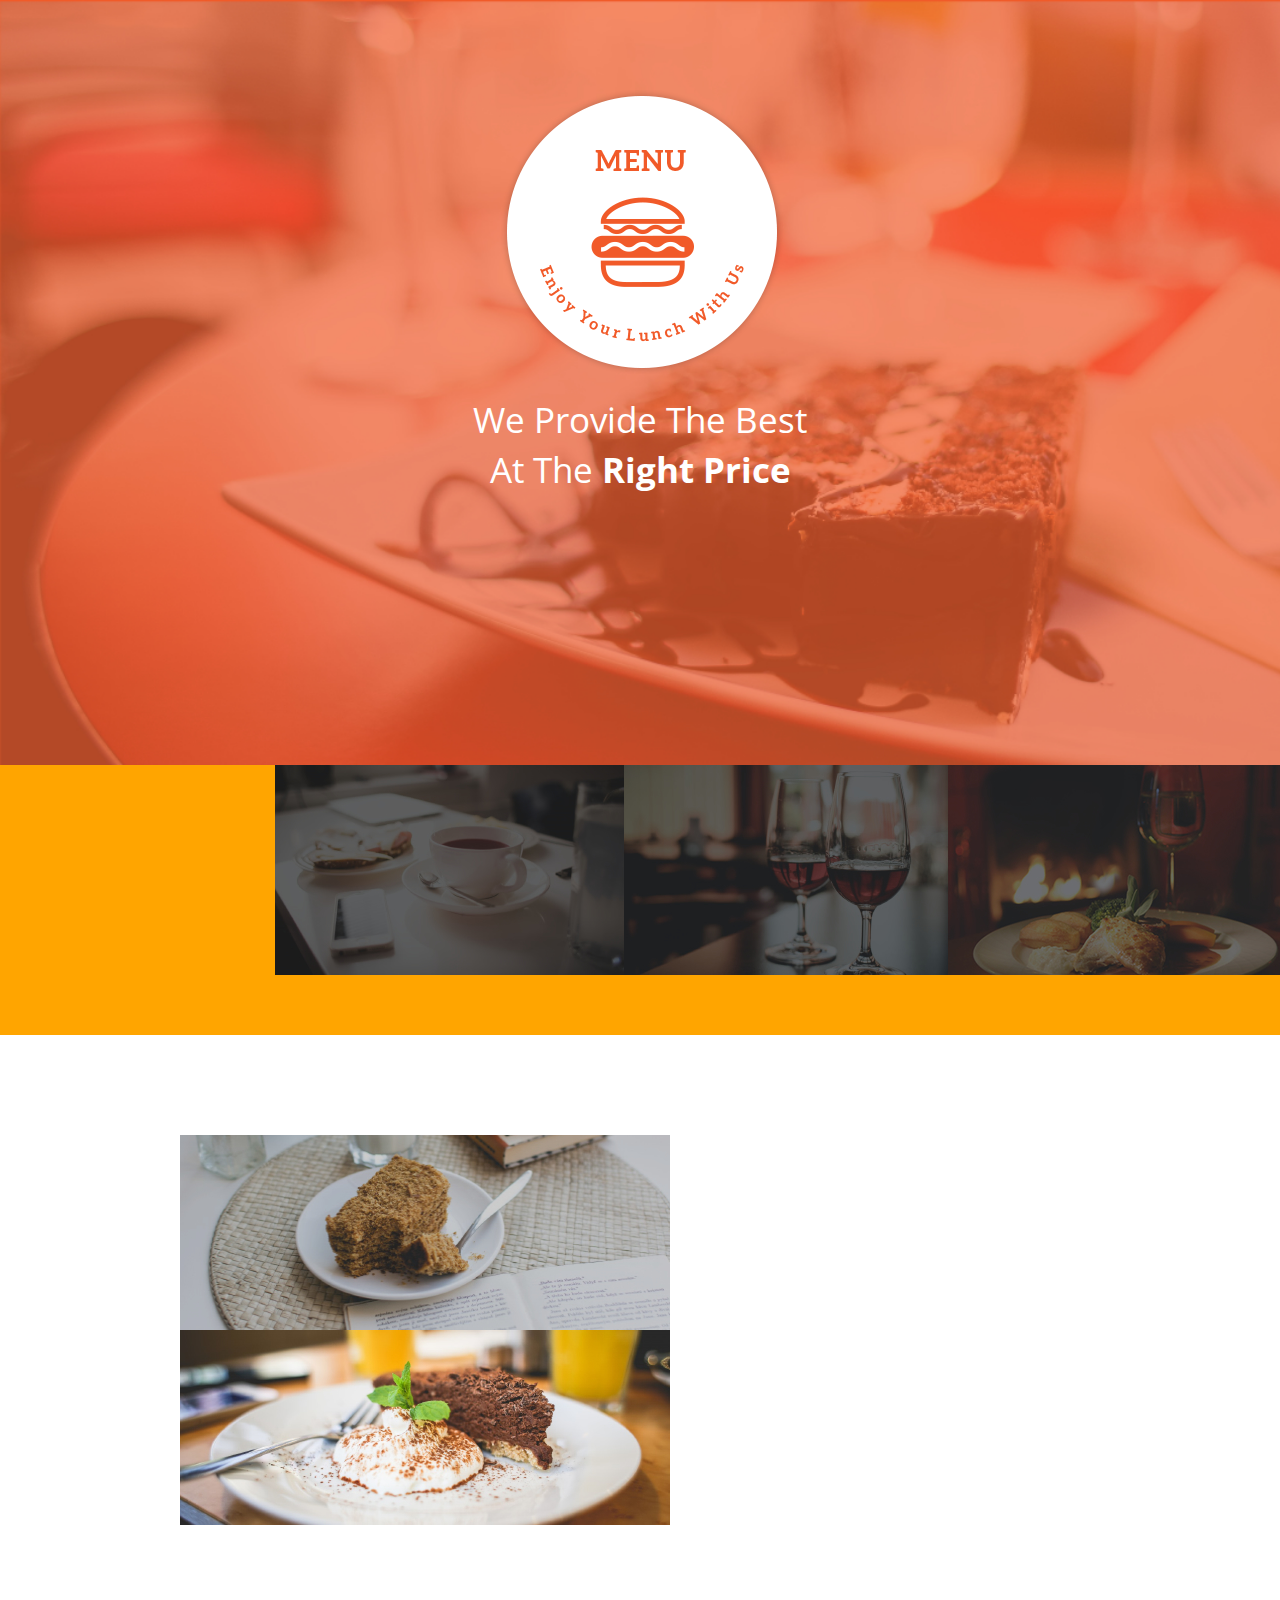
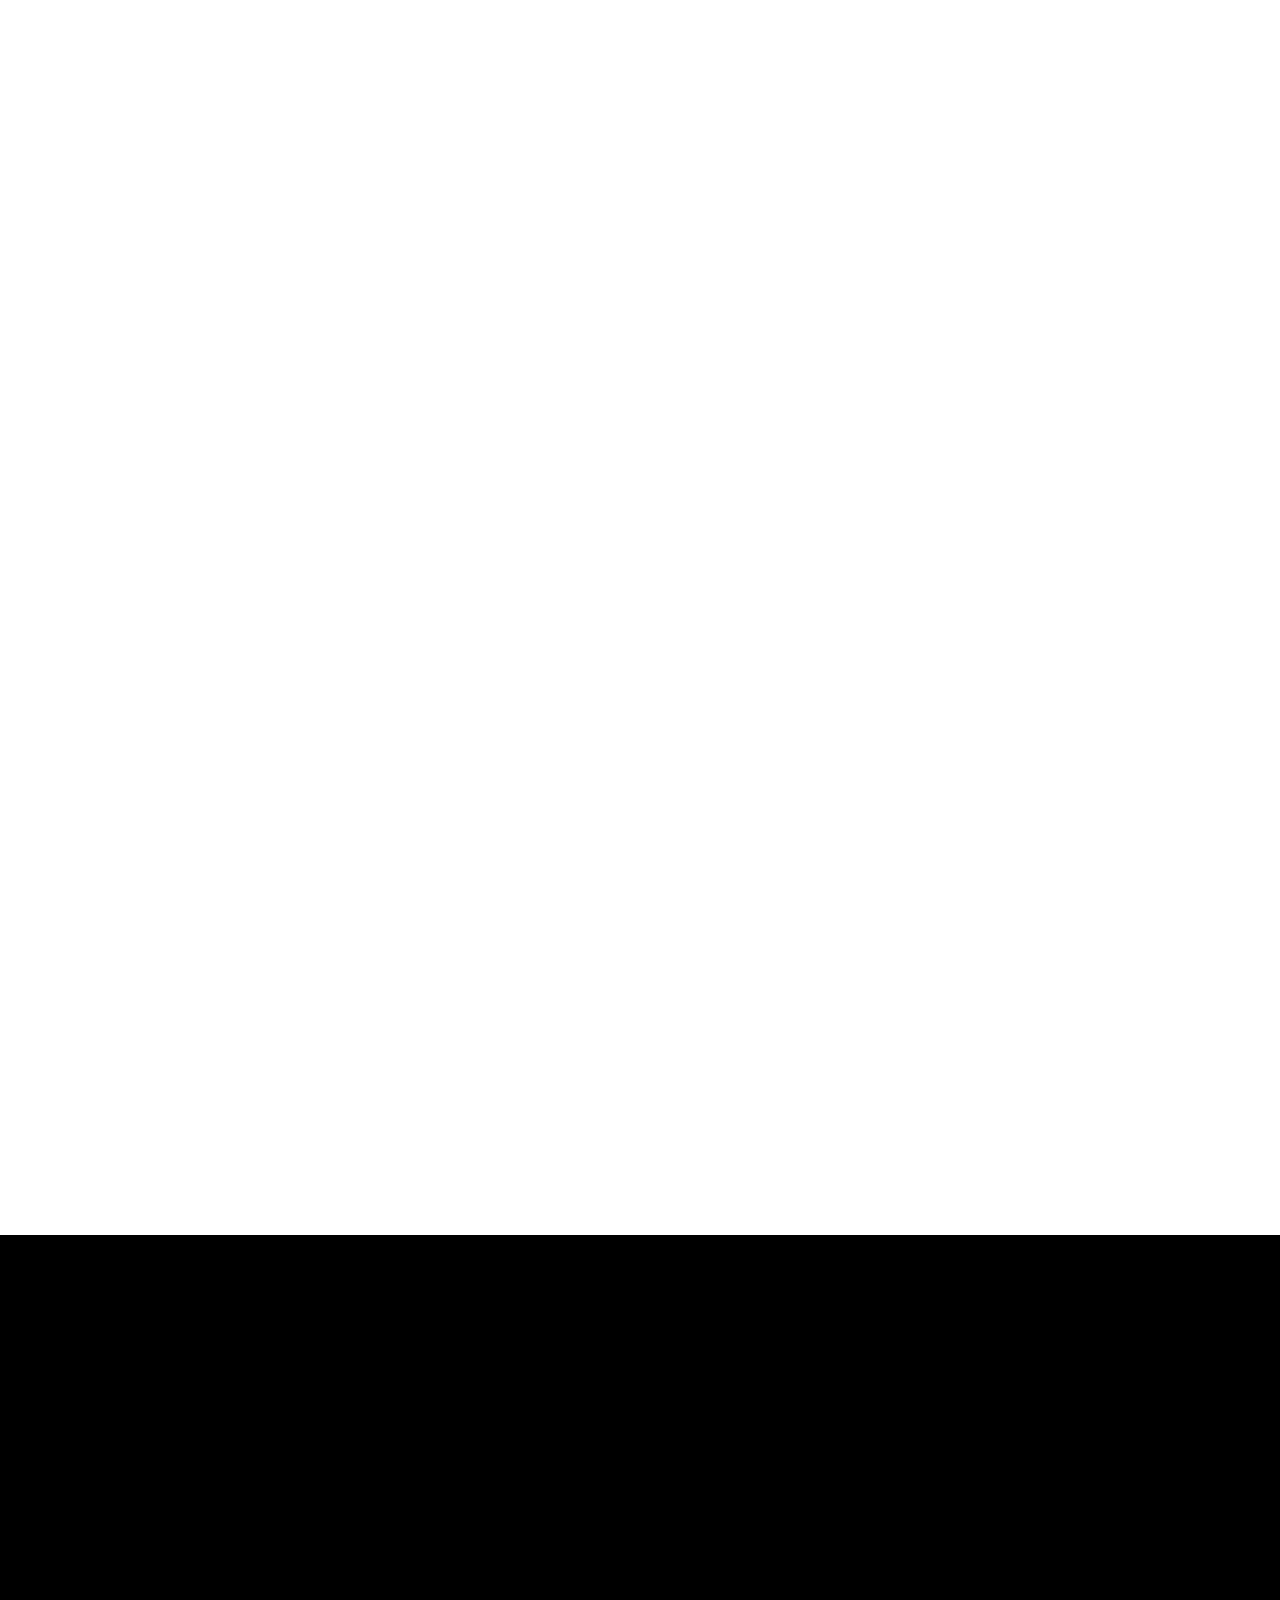
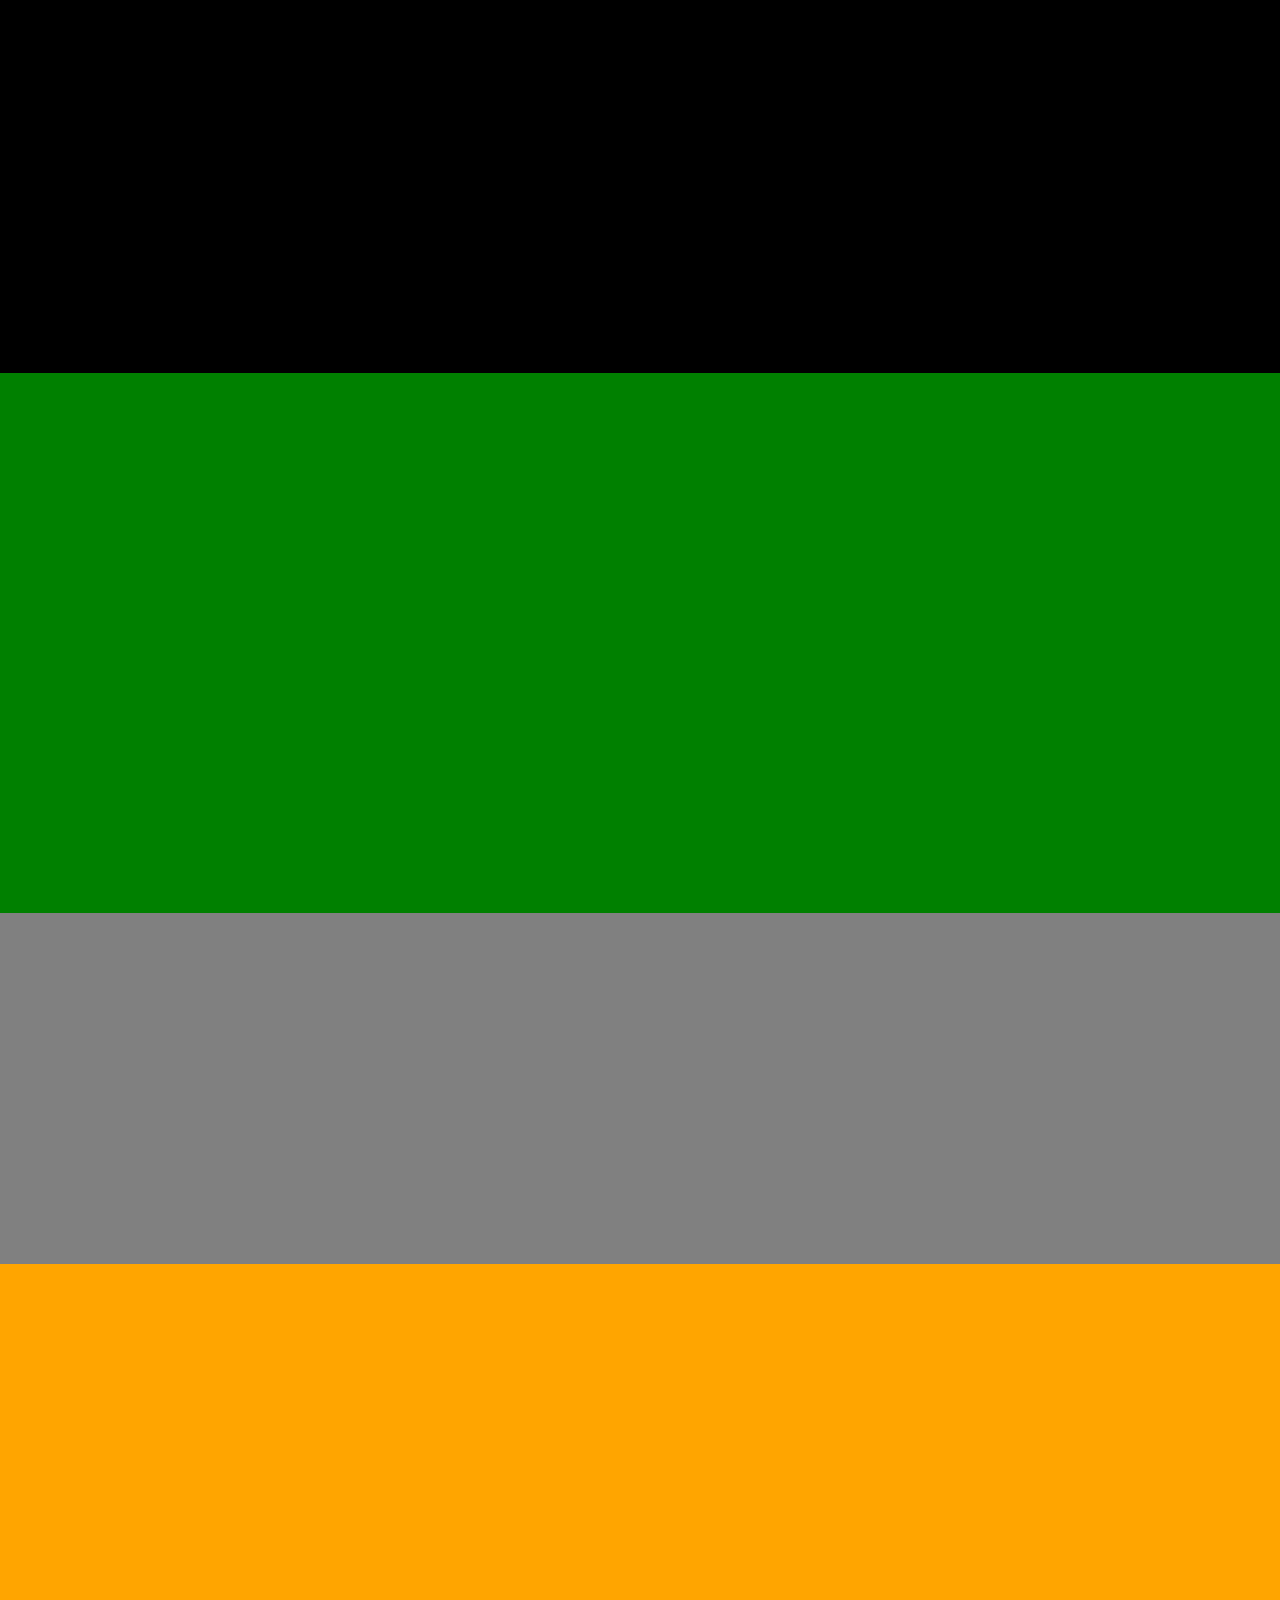
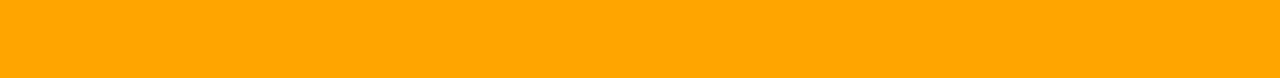
==== menu/index.html @ 26c5c58d "adding logo and pictures to website" ====
<!DOCTYPE html>
      <html>
        <head>
          <link href="css/bootstrap.css" rel="stylesheet" type="text/css">
          <link href="css/styles.css" rel="stylesheet" type="text/css">
          <link href="https://fonts.googleapis.com/css?family=Open+Sans+Condensed:300" rel="stylesheet">
          <title>Kenza</title>
        </head>
        <body>
          <div class="section1">
             <img id="logo" src="assets/logoBig.png"></img>
             <p id="moto">We Provide The Best</br> At The <b>Right Price<b></p>

          </div>
          <div class="subsect1">
            <img id="breakfast" src="assets/foodtop/breakfast.jpg"></img>
            <img id="lunch" src="assets/foodtop/lunch.jpg"></img>
            <img id="dinner" src="assets/foodtop/dinner.jpg"></img>
          </div>
          <div class="section2">
             <img id="food" src="assets/fastFood2.jpg"></img>
             <img id="foods" src="assets/fastFood1.jpg"></img>
          </div>
          <div class="section3"></div>
          <div class="section4"></div>
          <div class="section5"></div>
          <div class="section6"></div>
          <div class="section7"></div>


          <script src="js/jquery-3.1.1.min.js"></script>
          <script src="js/scripts.js"></script>
        </body>
      </html>
---- menu/css/styles.css ----
*{
  margin: 0;
}


html, body{
  height: 100%;
}

.body{
  padding: 0;
  margin: 0;
}
.section1{
  width: 100%;
  height: 85%;
  background: url('assets/landing.jpg');
  background-size: cover;
  background-repeat: no-repeat;




}
.section2{
  height: 100%;
  background-color: white;
}
.section3{
  height: 100%;
  background-color: white;
}
.section4{
  height: 82%;
  background-color: black;
}
.section5{
  height: 60%;
  background-color: green;
}
.section6{
  height: 39%;
  background-color: grey;
}
.section7{
  height: 46%;
  background-color: orange;
}
#logo{
  margin-left: 500px;
  margin-top: 89px;
}
#moto{
  text-align: center;
  margin-top: 20px;
  font-family: 'Open Sans Condensed', sans-serif;
  color: white;
  font-size: 35px;
}
.subsect1{
  height: 30%;
  background-color: orange;
}
#breakfast{
 position: relative;
 left: 275px;
}
#food{
  position: relative;
  top: 100px;
  left: 180px;
  float: left;
}
#foods{
  position: relative;
  top: 295px;
  right: 310px;
}
#lunch{
  position: relative;
  left: 270px;
}
#dinner{
  position: relative;
  left: 240px;
}
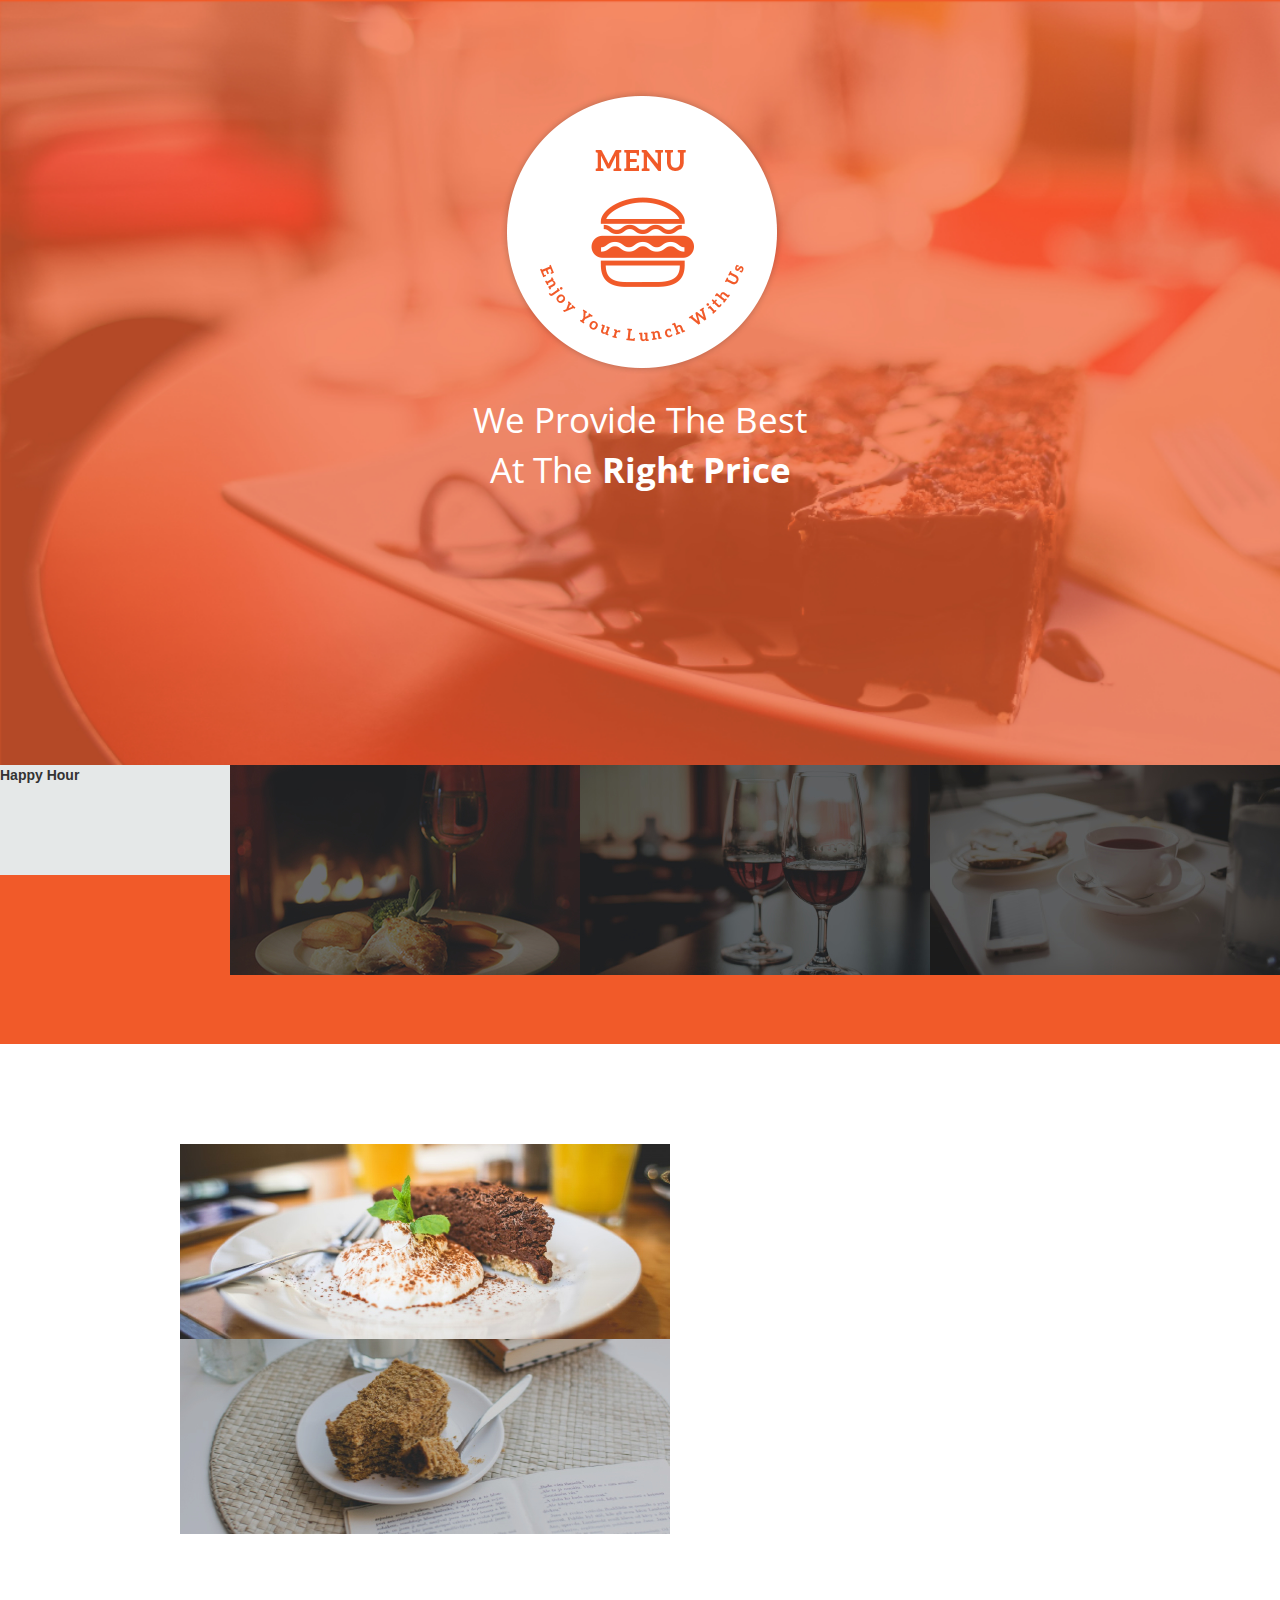
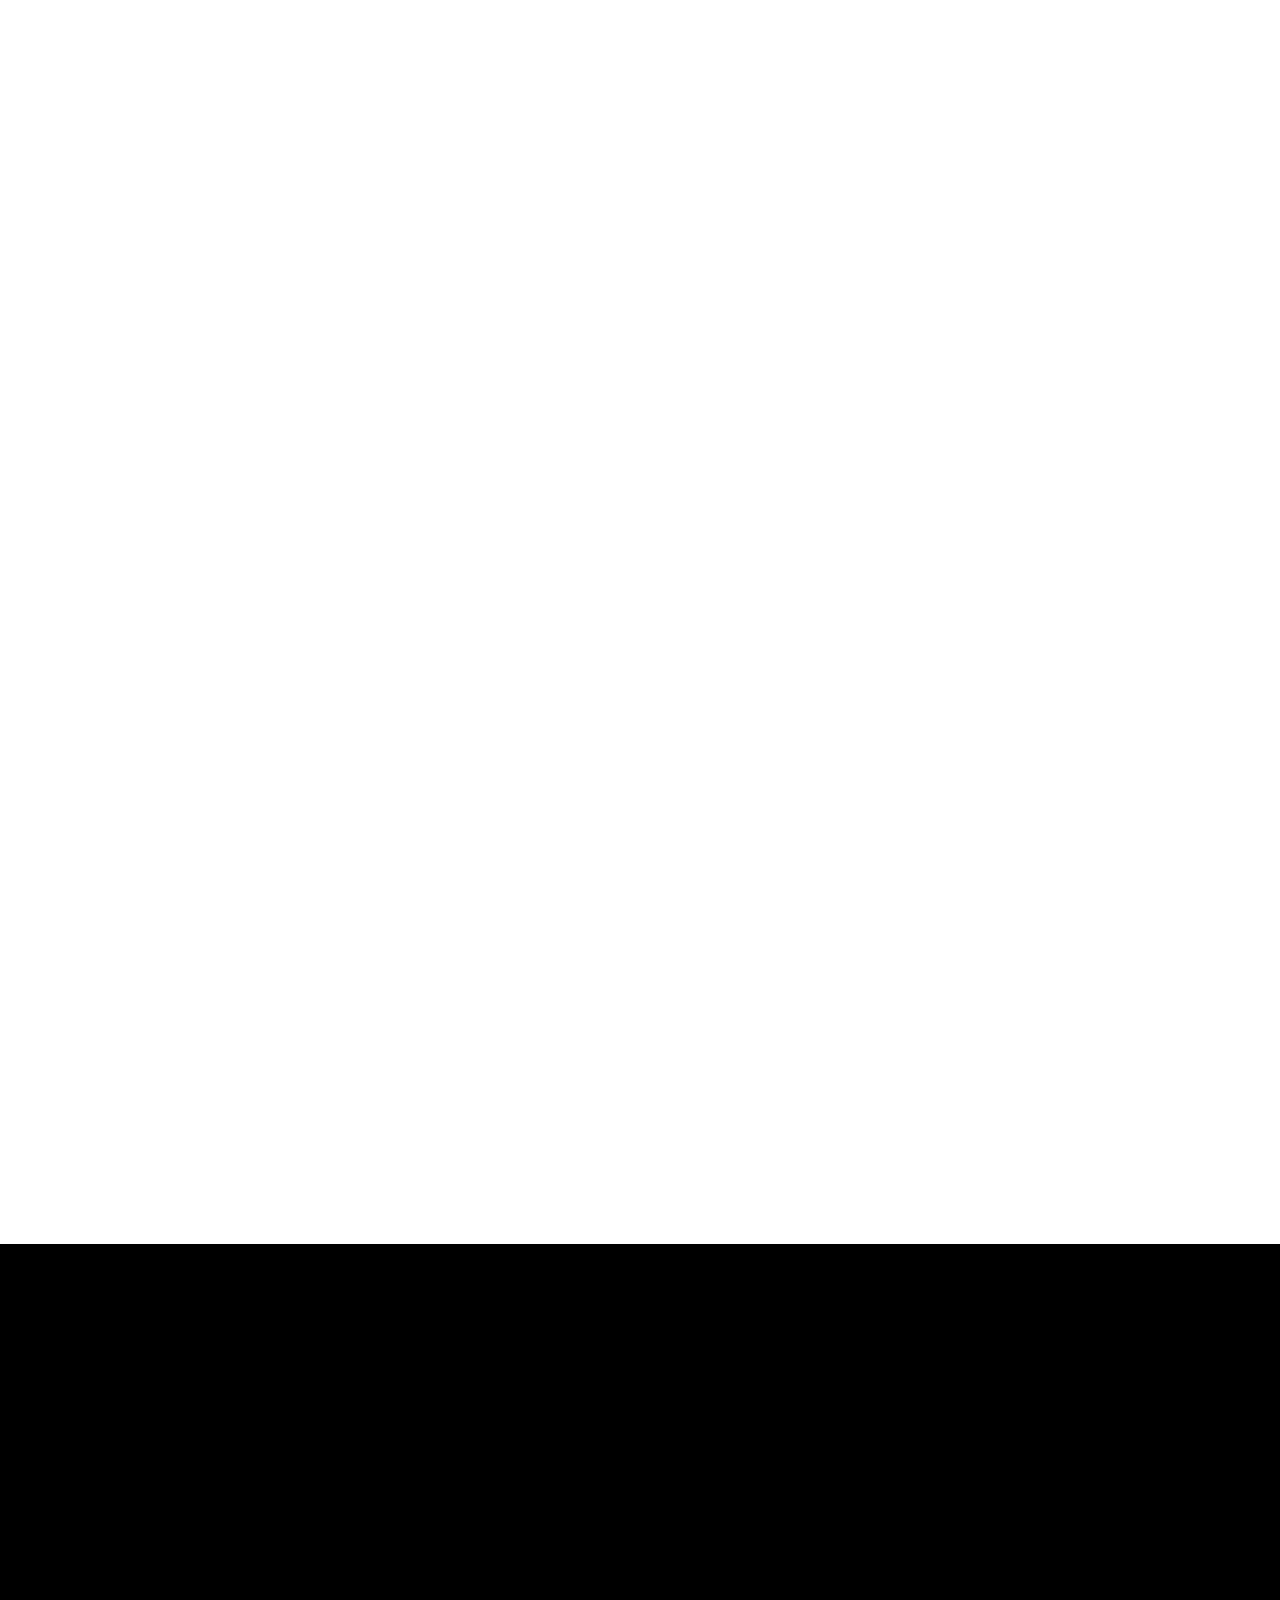
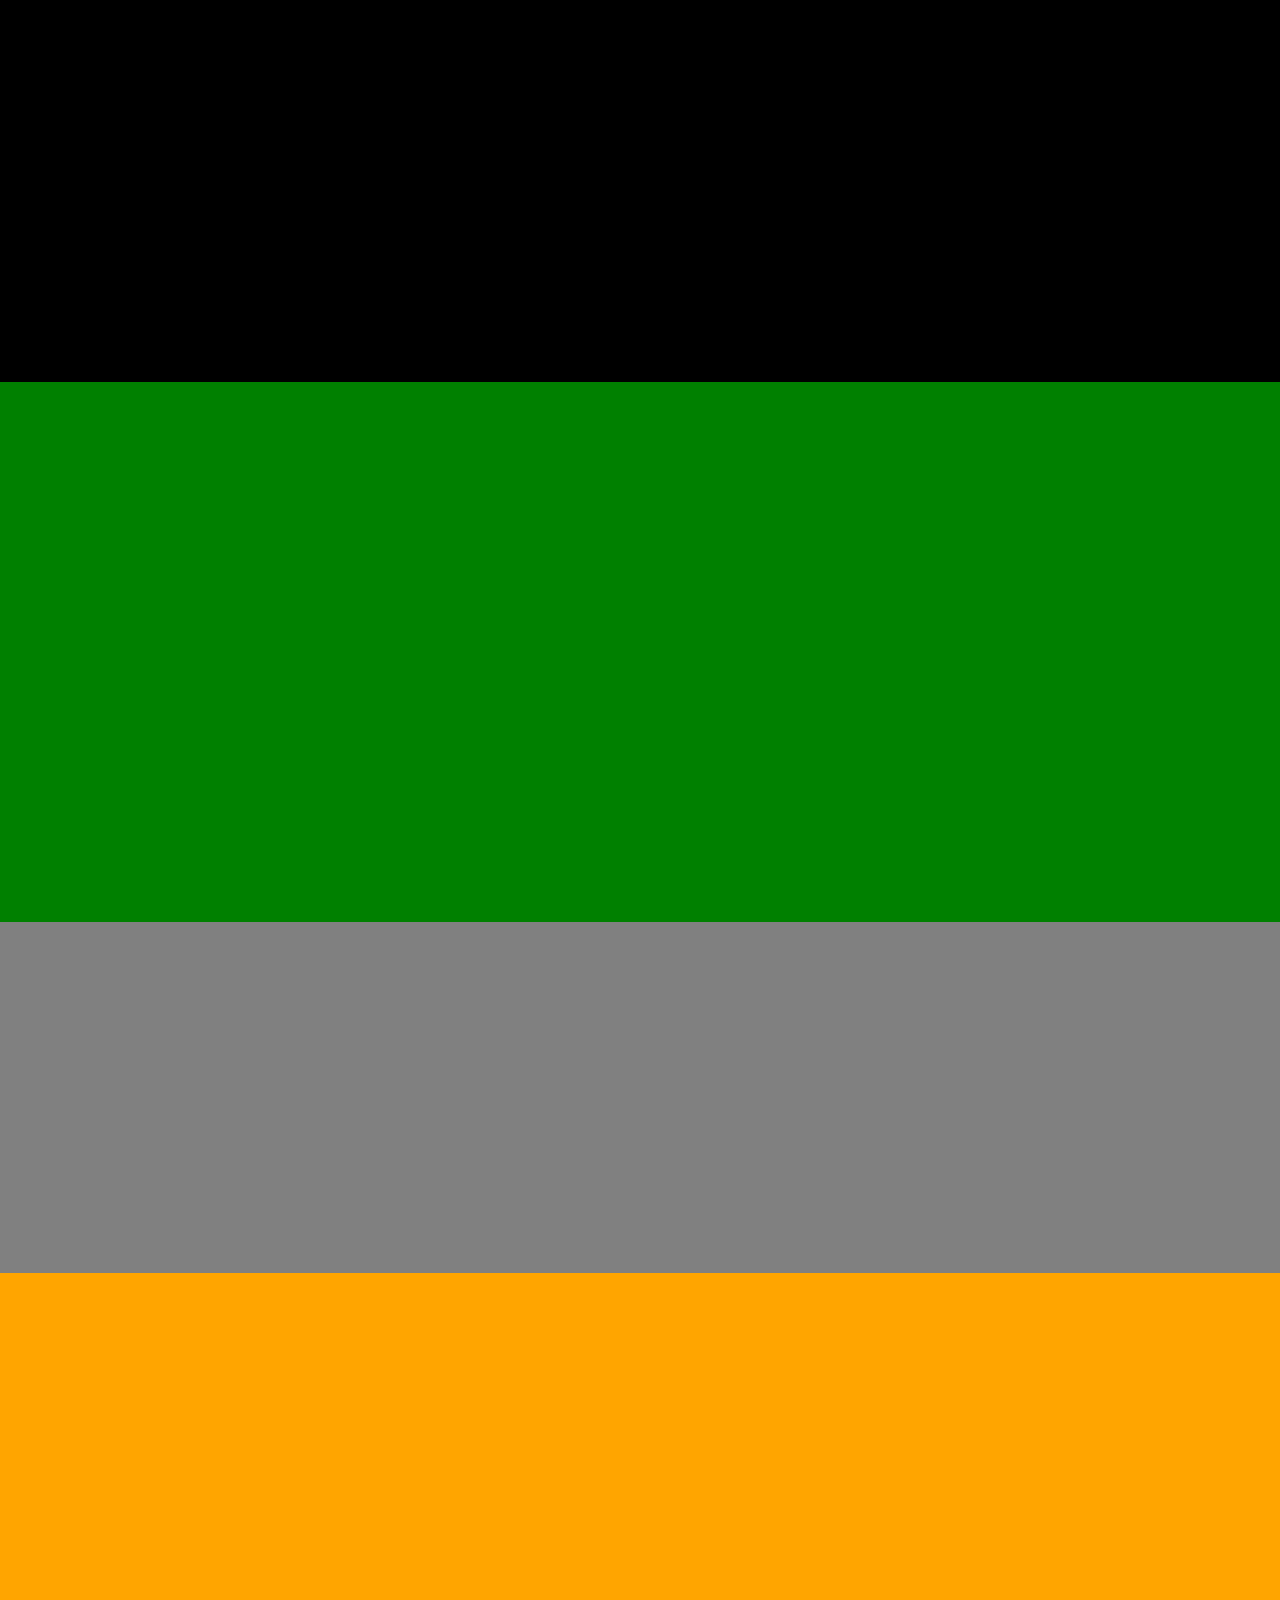
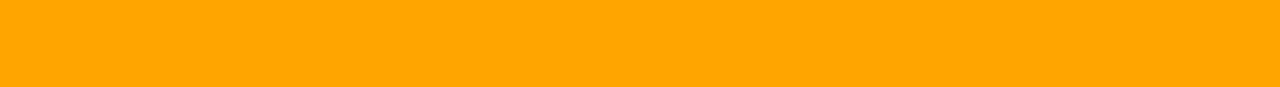
==== commit e37a6d6f: "correcting the colors" ====
--- a/menu/index.html
+++ b/menu/index.html
@@ -13,10 +13,12 @@
 
           </div>
           <div class="subsect1">
-            <img id="breakfast" src="assets/foodtop/breakfast.jpg"></img>
-            <img id="lunch" src="assets/foodtop/lunch.jpg"></img>
-            <img id="dinner" src="assets/foodtop/dinner.jpg"></img>
+            <img class="dinner" src="assets/foodtop/breakfast.jpg"></img>
+            <img class="dinner" src="assets/foodtop/lunch.jpg"></img>
+            <img class="dinner" src="assets/foodtop/dinner.jpg"></img>
+            <div id="sect1">Happy Hour</div>
           </div>
+
           <div class="section2">
              <img id="food" src="assets/fastFood2.jpg"></img>
              <img id="foods" src="assets/fastFood1.jpg"></img>
--- a/menu/css/styles.css
+++ b/menu/css/styles.css
@@ -58,29 +58,26 @@
   font-size: 35px;
 }
 .subsect1{
-  height: 30%;
-  background-color: orange;
+  height: 31%;
+  background-color: #F15A29;
 }
-#breakfast{
- position: relative;
- left: 275px;
-}
+
 #food{
   position: relative;
-  top: 100px;
+  top: 295px;
   left: 180px;
   float: left;
 }
 #foods{
   position: relative;
-  top: 295px;
+  top: 100px;
   right: 310px;
 }
-#lunch{
-  position: relative;
-  left: 270px;
+#sect1{
+  background-color: #E5E8E8;
+  width: 250px;
+  height: 110px;
 }
-#dinner{
-  position: relative;
-  left: 240px;
+.dinner{
+  float: right;
 }
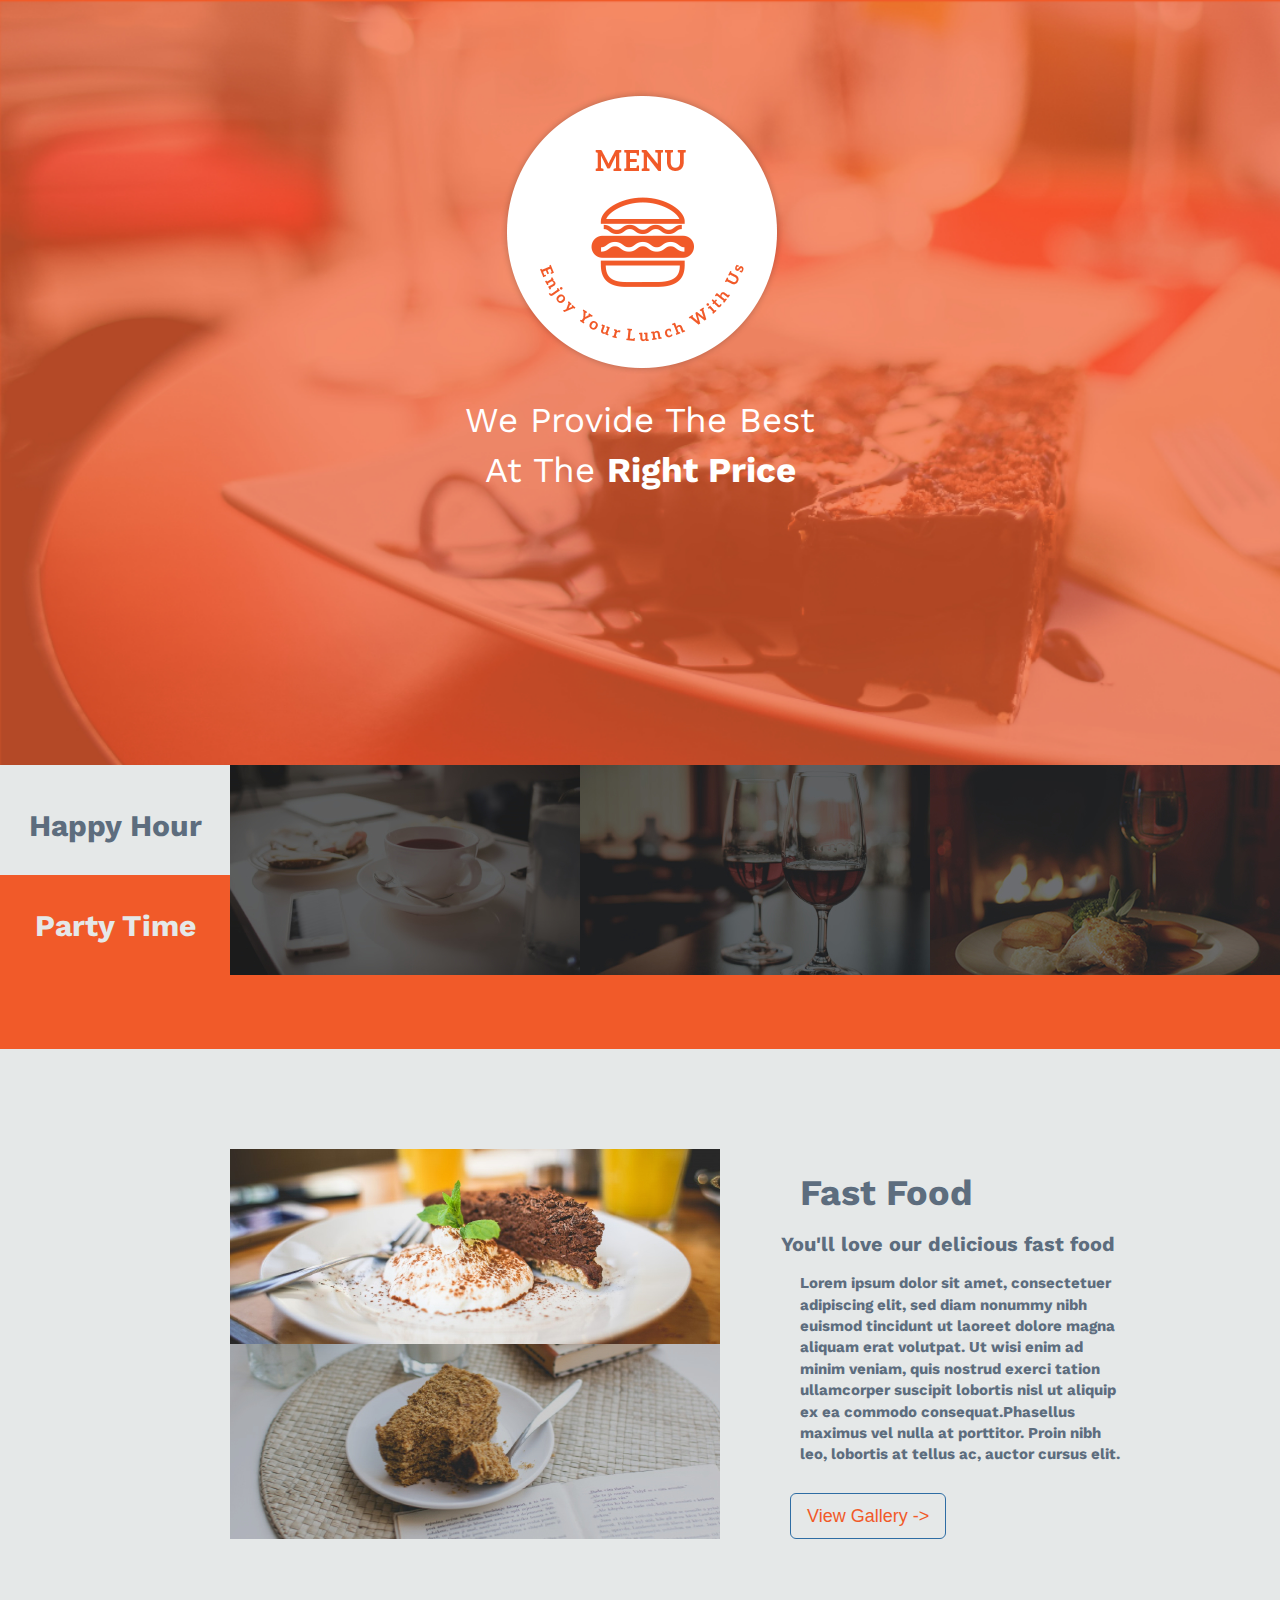
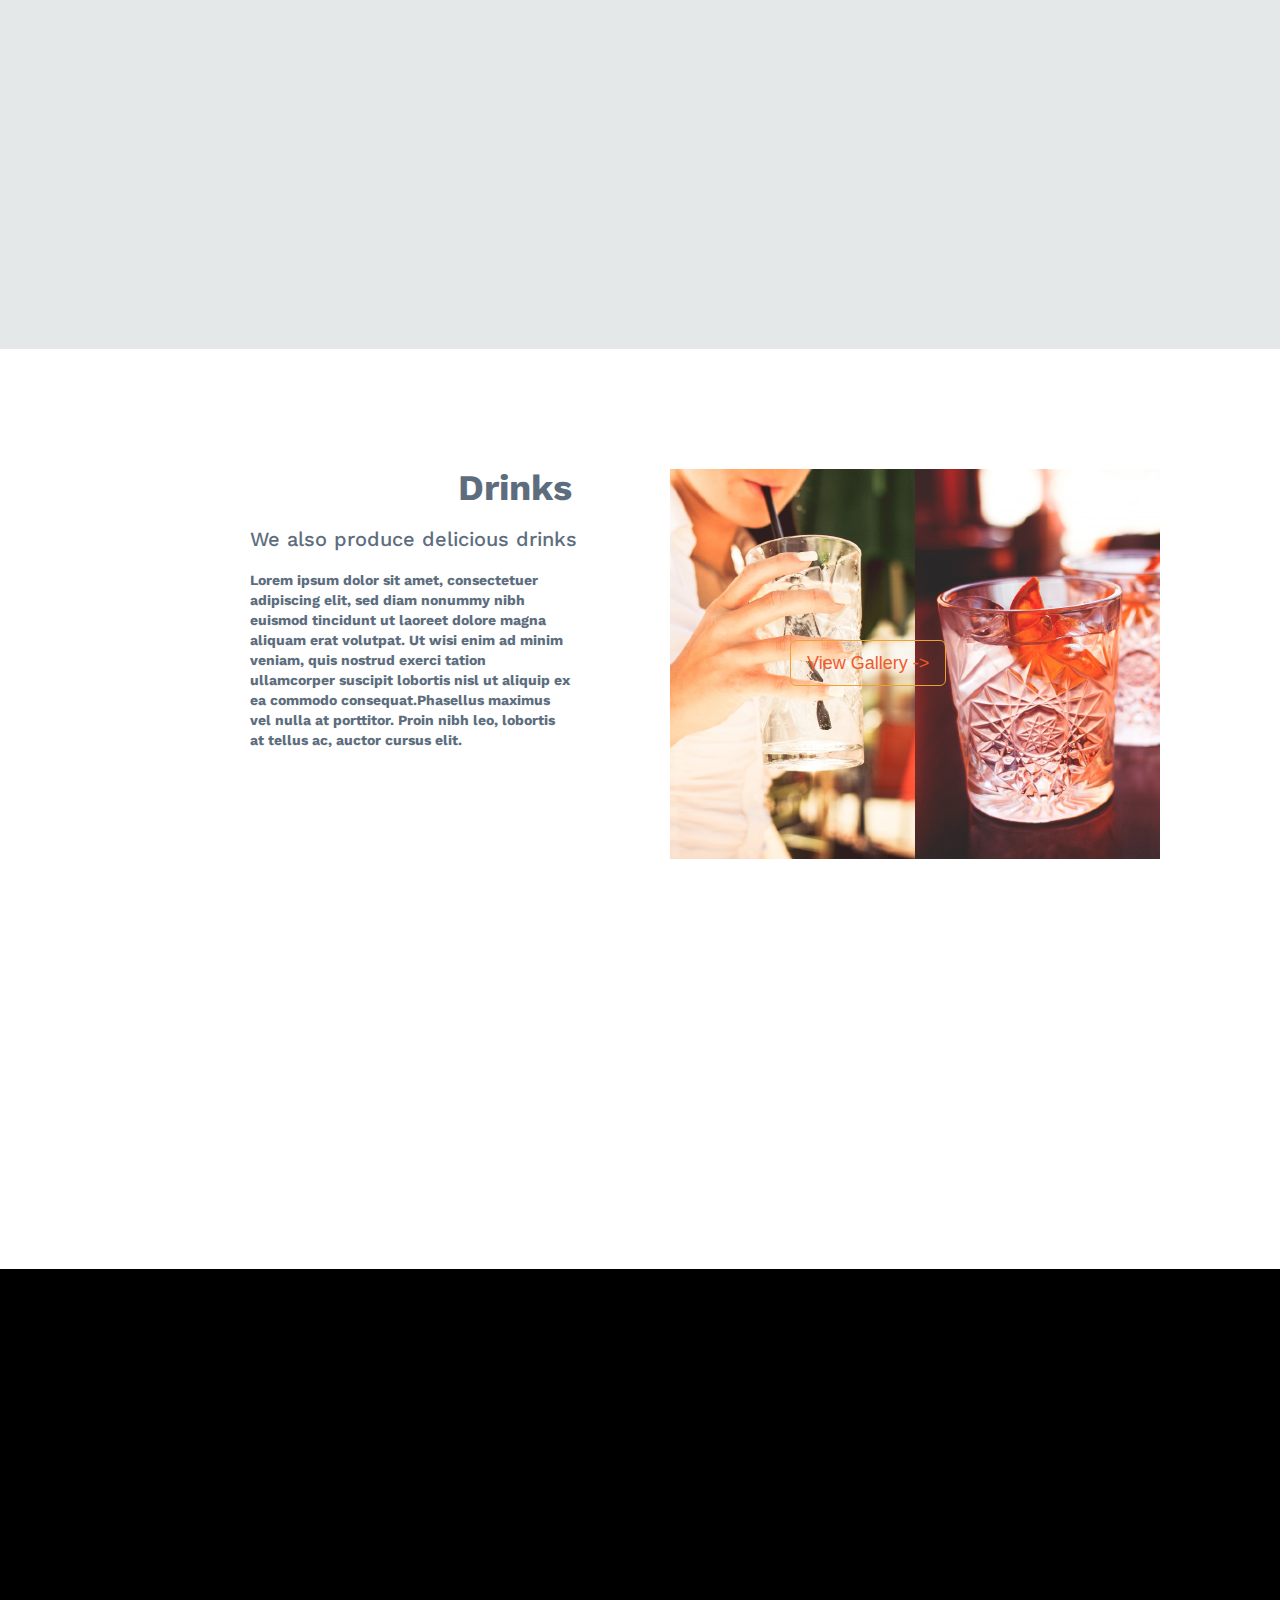
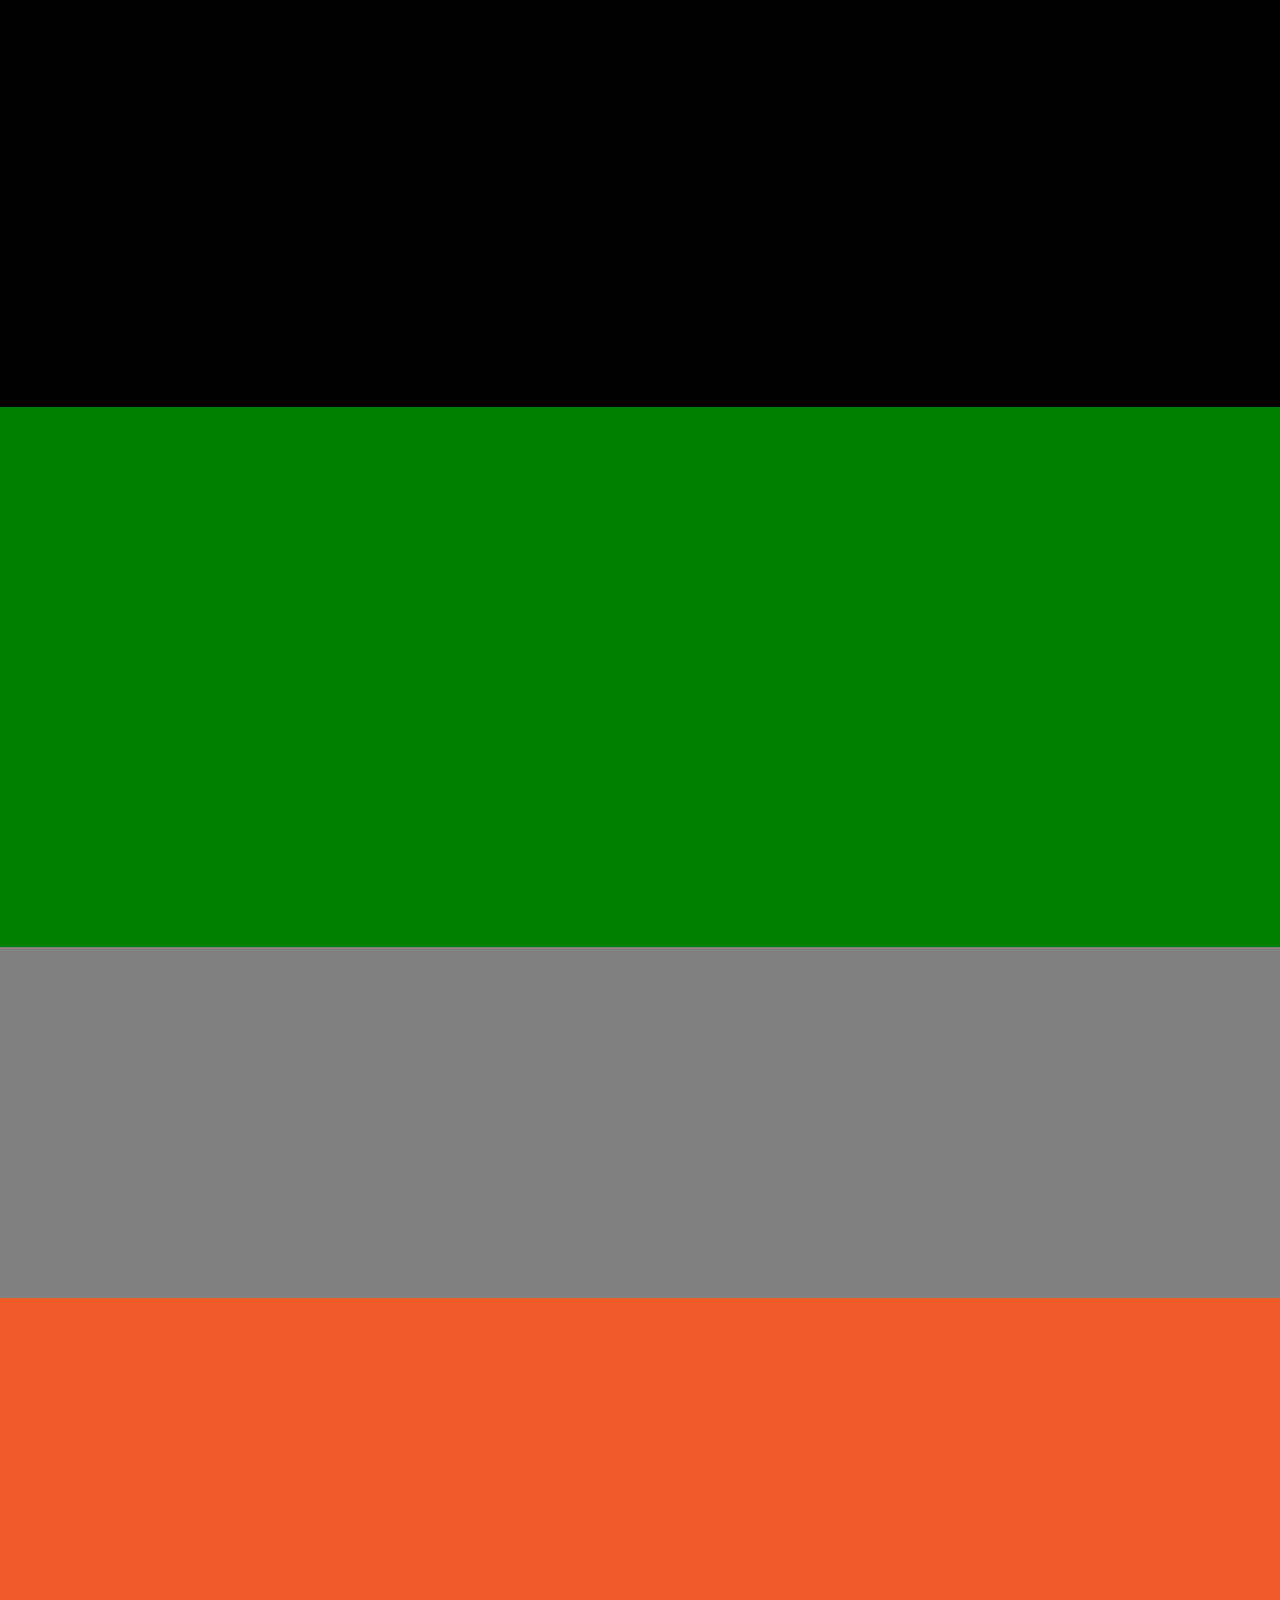
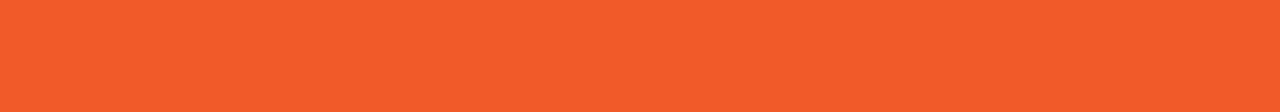
==== commit c69b26f8: "adding buttons to website" ====
--- a/menu/index.html
+++ b/menu/index.html
@@ -3,8 +3,9 @@
         <head>
           <link href="css/bootstrap.css" rel="stylesheet" type="text/css">
           <link href="css/styles.css" rel="stylesheet" type="text/css">
-          <link href="https://fonts.googleapis.com/css?family=Open+Sans+Condensed:300" rel="stylesheet">
+          <link href="https://fonts.googleapis.com/css?family=Work+Sans" rel="stylesheet">
           <title>Kenza</title>
+
         </head>
         <body>
           <div class="section1">
@@ -13,17 +14,53 @@
 
           </div>
           <div class="subsect1">
-            <img class="dinner" src="assets/foodtop/breakfast.jpg"></img>
-            <img class="dinner" src="assets/foodtop/lunch.jpg"></img>
-            <img class="dinner" src="assets/foodtop/dinner.jpg"></img>
-            <div id="sect1">Happy Hour</div>
+            <div id="sect0">
+              <img class="dinner" src="assets/foodtop/dinner.jpg"></img>
+            </div>
+            <div id="sect2">
+              <img class="dinner" src="assets/foodtop/lunch.jpg"></img>
+            </div>
+            <div id="sect3">
+               <img src="assets/foodtop/breakfast.jpg"></img>
+            </div>
+            <div id="sect1">
+              <p id="happy">Happy Hour</p>
+            </div>
+            <p id="party">Party Time</p>
           </div>
 
           <div class="section2">
+            <div id="serve">
              <img id="food" src="assets/fastFood2.jpg"></img>
              <img id="foods" src="assets/fastFood1.jpg"></img>
+           </div>
+           <h1 id="head1"><b>Fast Food</b></h1>
+           <h2 id="head11"><b>You'll love our delicious fast food</b></h2>
+             <div id="column1" style="float:left; margin:0; width:25%;">
+                Lorem ipsum dolor sit amet, consectetuer adipiscing elit, sed diam nonummy nibh euismod
+                tincidunt ut laoreet dolore magna aliquam erat volutpat.
+                Ut wisi enim ad minim veniam, quis nostrud exerci tation ullamcorper
+                suscipit lobortis nisl ut aliquip ex ea commodo consequat.Phasellus maximus vel nulla at porttitor.
+                Proin nibh leo, lobortis at tellus ac, auctor cursus elit.
+            </div>
+            <a class="btn btn-primary btn-outline btn-lg">View Gallery -></a>
           </div>
-          <div class="section3"></div>
+          <div class="section3">
+            <div id="bar">
+               <img id="drink2" src="assets/drink2.jpg"></img>
+               <img id="drink1" src="assets/drink1.jpg"></img>
+            </div>
+            <h1 id="head2"><b>Drinks</b></h1>
+            <h2 id="head12">We also produce delicious drinks</h2>
+            <div id="column2" style="float:left; margin:0; width:25%;">
+               Lorem ipsum dolor sit amet, consectetuer adipiscing elit, sed diam nonummy nibh euismod
+               tincidunt ut laoreet dolore magna aliquam erat volutpat.
+               Ut wisi enim ad minim veniam, quis nostrud exerci tation ullamcorper
+               suscipit lobortis nisl ut aliquip ex ea commodo consequat.Phasellus maximus vel nulla at porttitor.
+               Proin nibh leo, lobortis at tellus ac, auctor cursus elit.
+           </div>
+          <button <a class="btn btn-warning btn-outline btn-lg">View Gallery -></a></button>
+          </div>
           <div class="section4"></div>
           <div class="section5"></div>
           <div class="section6"></div>
--- a/menu/css/styles.css
+++ b/menu/css/styles.css
@@ -24,7 +24,7 @@
 }
 .section2{
   height: 100%;
-  background-color: white;
+  background-color: #E5E8E8;
 }
 .section3{
   height: 100%;
@@ -44,7 +44,7 @@
 }
 .section7{
   height: 46%;
-  background-color: orange;
+  background-color: #F15A29;
 }
 #logo{
   margin-left: 500px;
@@ -53,12 +53,12 @@
 #moto{
   text-align: center;
   margin-top: 20px;
-  font-family: 'Open Sans Condensed', sans-serif;
+  font-family: 'Work Sans', sans-serif;
   color: white;
   font-size: 35px;
 }
 .subsect1{
-  height: 31%;
+  height: 31.5%;
   background-color: #F15A29;
 }
 
@@ -77,7 +77,124 @@
   background-color: #E5E8E8;
   width: 250px;
   height: 110px;
-}
-.dinner{
-  float: right;
-}
+
+
+
+}
+#sect0{
+  position: relative;
+  float: right;
+
+}
+#sect2{
+  float: right;
+}
+#sect3{
+float: right;
+
+}
+p#happy{
+  text-align: center;
+  position: relative;
+  top: 40px;
+  font-size: 30px;
+  font-family: 'Work Sans', sans-serif;
+  color: #5D6D7E;
+}
+p#party{
+  text-align: center;
+  position: relative;
+  top: 30px;
+  font-size: 30px;
+  font-family: 'Work Sans', sans-serif;
+  color: #E5E8E8;
+}
+#serve{
+  position: relative;
+  left: 50px;
+
+}
+#head1{
+ position: relative;
+ bottom: 90px;
+ left: 800px;
+ font-family: 'Work Sans', sans-serif;
+ color: #5D6D7E;
+}
+#head11{
+  font-size: 20px;
+  float: right;
+  position: relative;
+  right: 85px;
+  bottom: 100px;
+  font-family: 'Work Sans', sans-serif;
+  color: #5D6D7E;
+  margin-right: 80px;
+}
+
+#column1{
+  font-size: 15px;
+ position: relative;
+ left: 800px;
+ bottom: 40px;
+ font-family: 'Work Sans', sans-serif;
+ color: #5D6D7E;
+}
+.btn-primary.btn-outline {
+    color: #F15A29;
+}
+.btn{
+  position: relative;
+  left: 470px;
+  color: #F15A29;
+  top: 180px;
+}
+.btn-primary.btn-outline:hover{
+  color: #fff;
+}
+.btn-outline {
+    background-color: transparent;
+    color: #F15A29;
+    transition: all .5s;
+}
+#drink2{
+  float: right;
+}
+#drink1{
+  float: right;
+}
+#bar{
+  position: relative;
+  top: 100px;
+  right: 120px;
+}
+#head2{
+  text-align: center;
+  position: relative;
+  left: 120px;
+  top: 100px;
+  font-family: 'Work Sans', sans-serif;
+  color: #5D6D7E;
+}
+#head12{
+  position: relative;
+  top: 100px;
+  left: 250px;
+  font-family: 'Work Sans', sans-serif;
+  color: #5D6D7E;
+  font-size: 20px;
+}
+#column2{
+  position: relative;
+  top: 110px;
+  left: 250px;
+  font-family: 'Work Sans', sans-serif;
+  color: #5D6D7E;
+}
+.btn-warning.btn-outline {
+    color: #F15A29;
+}
+button:{
+  position: relative;
+  top: 100px;
+}
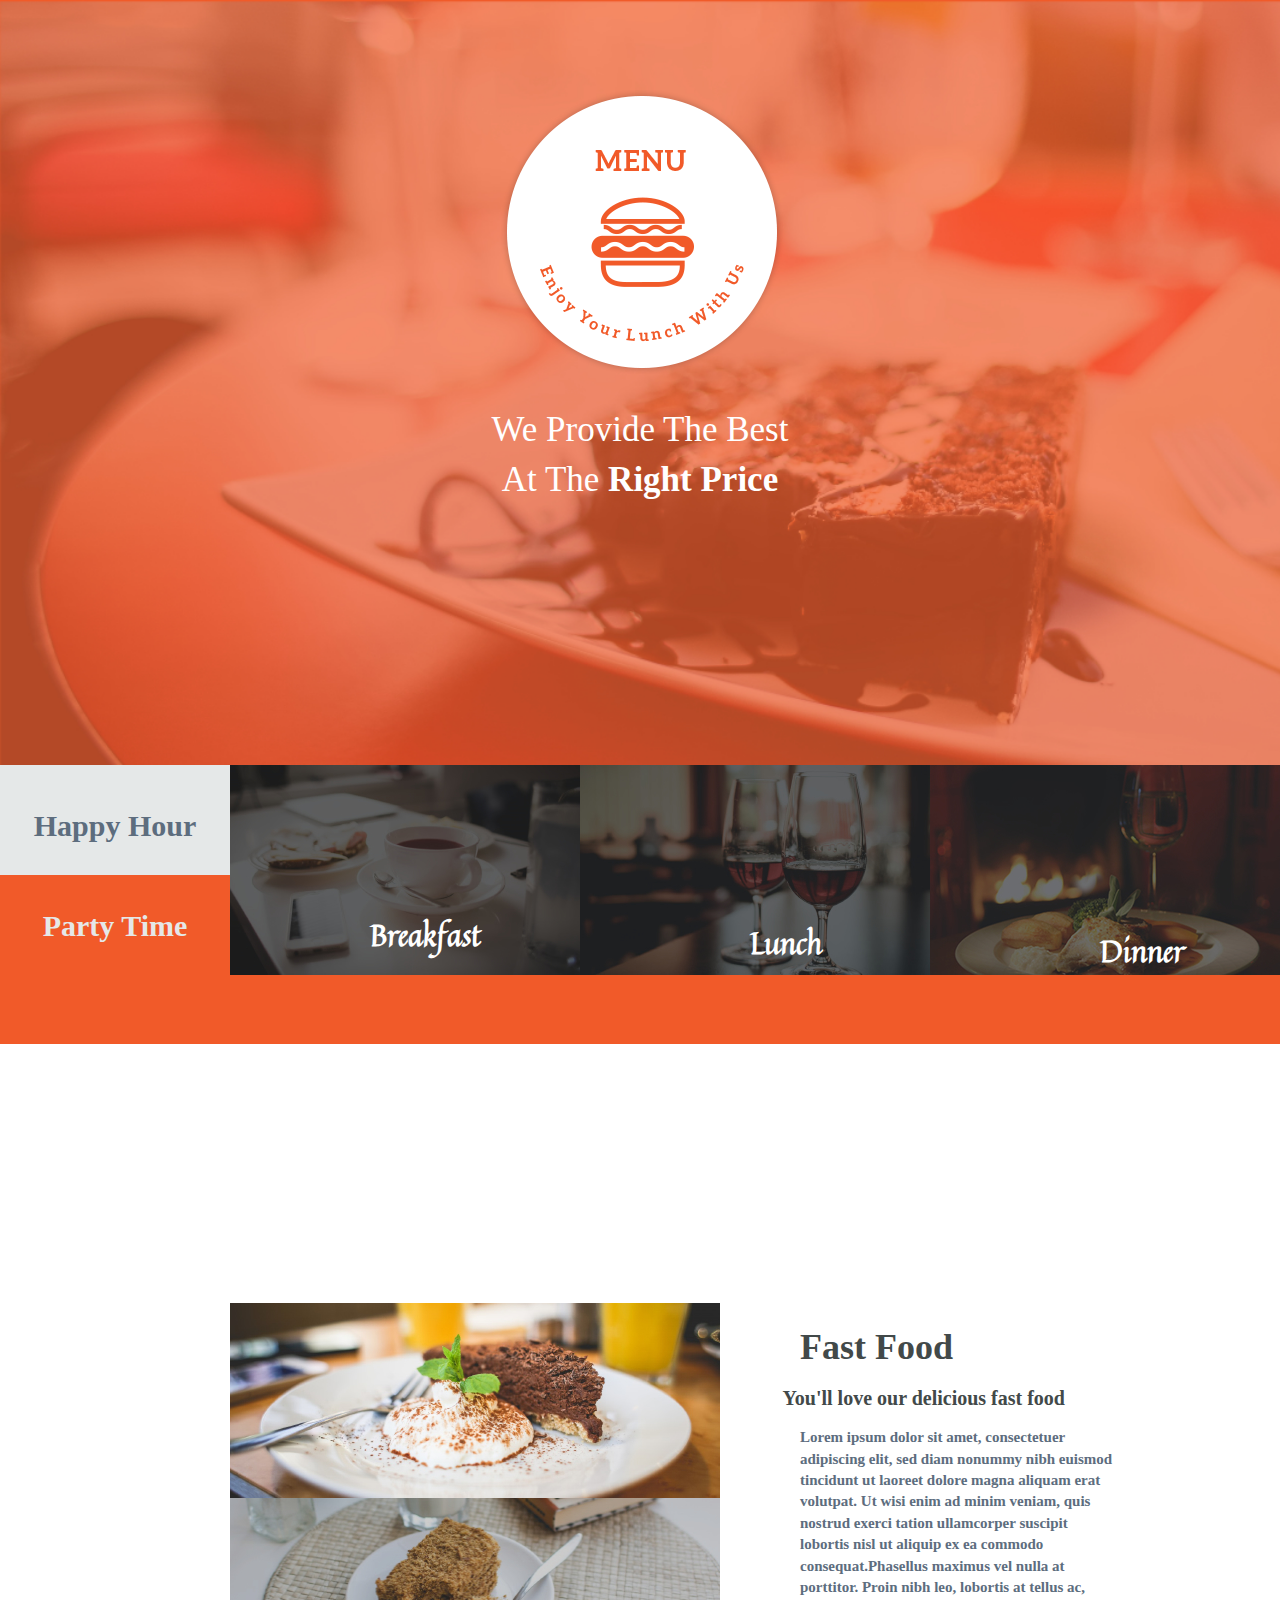
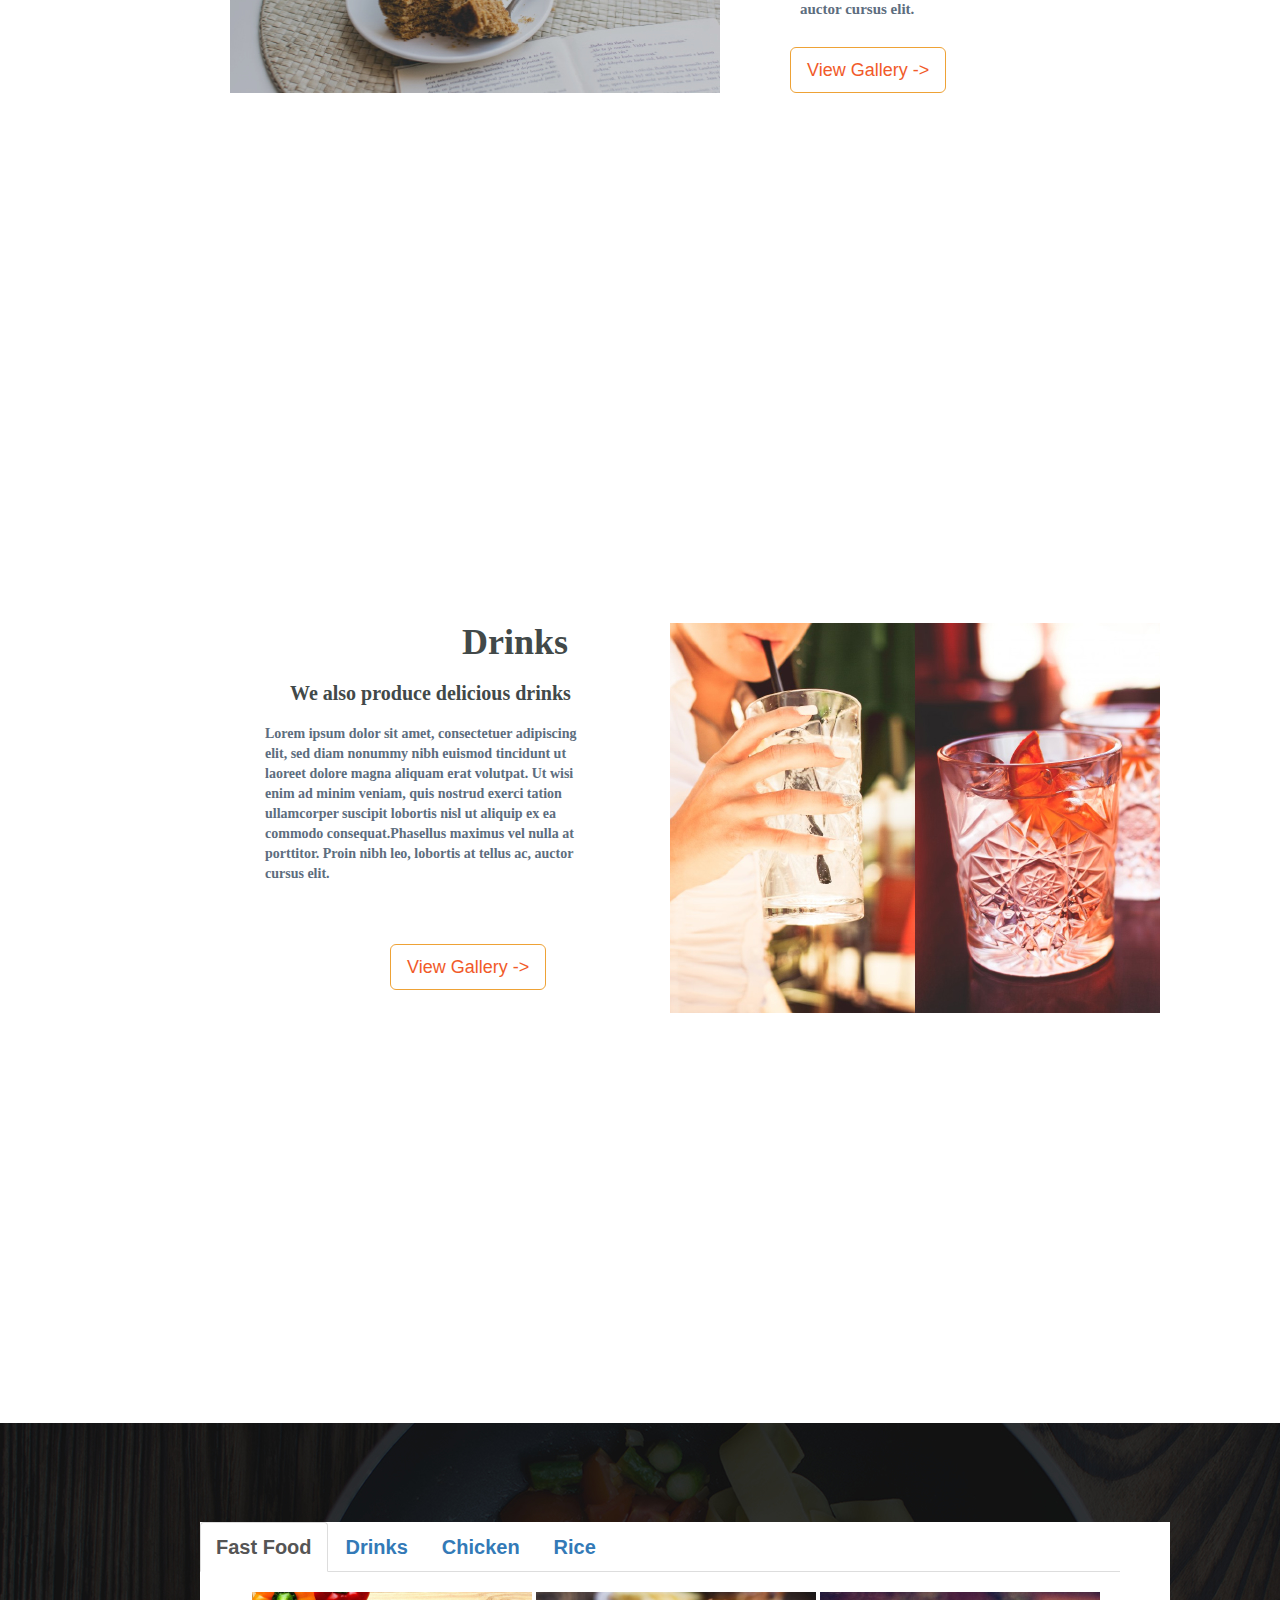
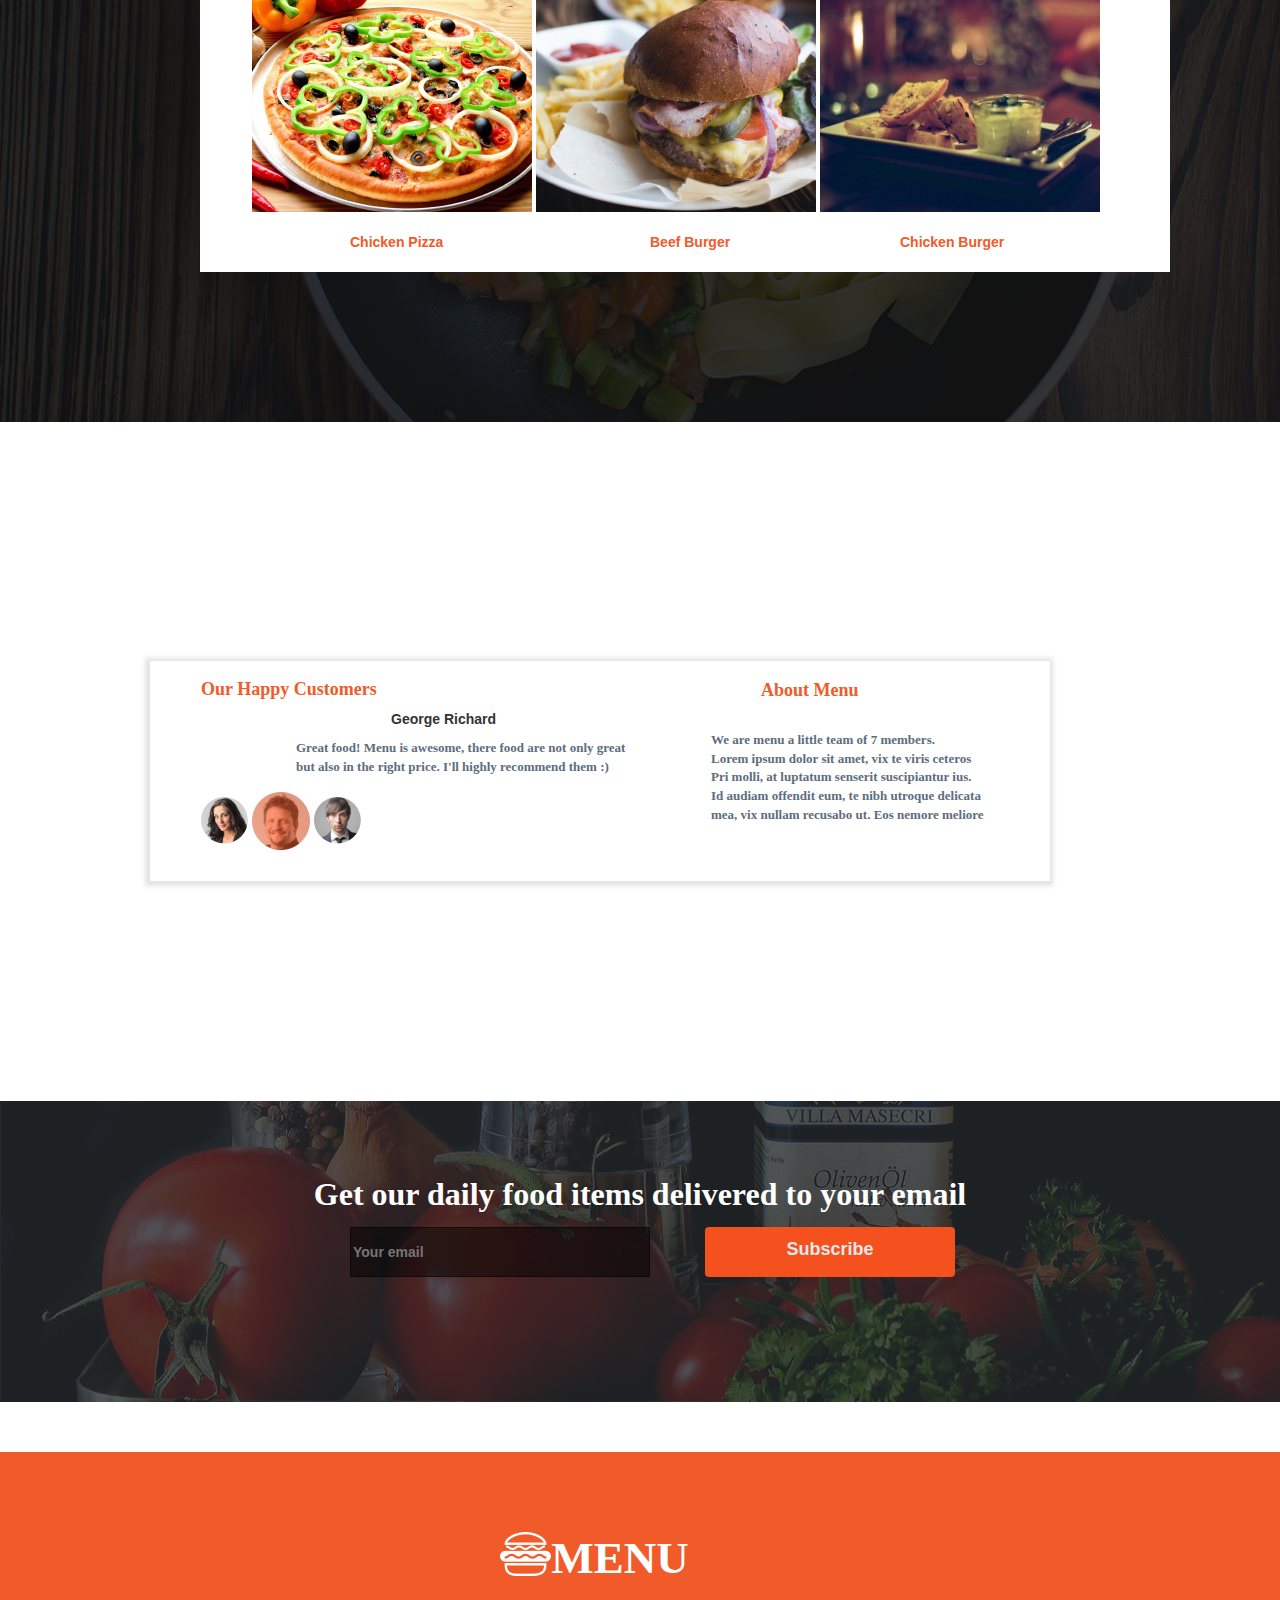
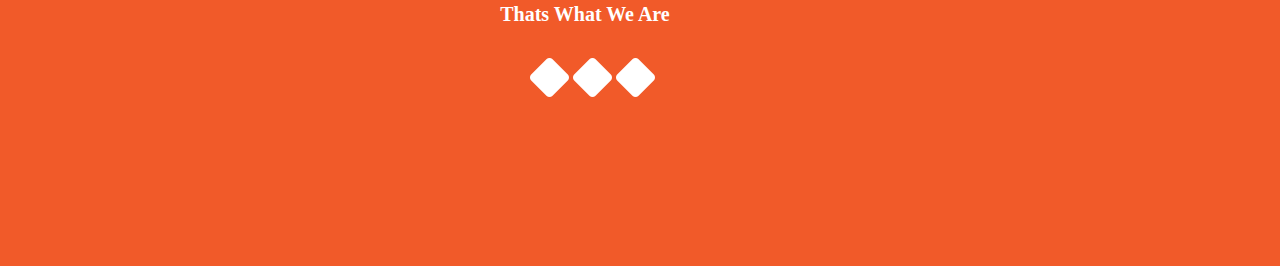
==== commit 8f221da1: "finalize result" ====
--- a/menu/index.html
+++ b/menu/index.html
@@ -3,7 +3,7 @@
         <head>
           <link href="css/bootstrap.css" rel="stylesheet" type="text/css">
           <link href="css/styles.css" rel="stylesheet" type="text/css">
-          <link href="https://fonts.googleapis.com/css?family=Work+Sans" rel="stylesheet">
+          <link href="https://fonts.googleapis.com/css?family=Abril+Fatface|Bungee+Inline|Quintessential|Roboto" rel="stylesheet">
           <title>Kenza</title>
 
         </head>
@@ -16,18 +16,37 @@
           <div class="subsect1">
             <div id="sect0">
               <img class="dinner" src="assets/foodtop/dinner.jpg"></img>
+              <div id="myModal" class="modal">
+                <span class="close" onclick="document.getElementById('myModal').style.display='none'">&times;</span>
+                <img class="modal-content" id="sect0">
+                <div id="caption"></div>
+                <p>Dinner<p>
+              </div>
             </div>
             <div id="sect2">
               <img class="dinner" src="assets/foodtop/lunch.jpg"></img>
+              <div id="myModal" class="modal">
+                <span class="close" onclick="document.getElementById('myModal').style.display='none'">&times;</span>
+                <img class="modal-content" id="sect2">
+                <div id="caption"></div>
+              </div>
             </div>
             <div id="sect3">
-               <img src="assets/foodtop/breakfast.jpg"></img>
+              <img id src="assets/foodtop/breakfast.jpg"></img>
+               <div id="myModal" class="modal">
+                 <span class="close" onclick="document.getElementById('myModal').style.display='none'">&times;</span>
+                 <img class="modal-content" id="sect3">
+                 <div id="caption"></div>
+               </div>
             </div>
             <div id="sect1">
               <p id="happy">Happy Hour</p>
             </div>
             <p id="party">Party Time</p>
           </div>
+          <p id="breakfast">Breakfast</p>
+          <p id="lunch">Lunch</p>
+          <p id="dinner">Dinner</p>
 
           <div class="section2">
             <div id="serve">
@@ -43,7 +62,7 @@
                 suscipit lobortis nisl ut aliquip ex ea commodo consequat.Phasellus maximus vel nulla at porttitor.
                 Proin nibh leo, lobortis at tellus ac, auctor cursus elit.
             </div>
-            <a class="btn btn-primary btn-outline btn-lg">View Gallery -></a>
+            <a class="btn btn-warning btn-outline btn-lg">View Gallery -></a>
           </div>
           <div class="section3">
             <div id="bar">
@@ -51,7 +70,7 @@
                <img id="drink1" src="assets/drink1.jpg"></img>
             </div>
             <h1 id="head2"><b>Drinks</b></h1>
-            <h2 id="head12">We also produce delicious drinks</h2>
+            <h2 id="head12"><b>We also produce delicious drinks</b></h2>
             <div id="column2" style="float:left; margin:0; width:25%;">
                Lorem ipsum dolor sit amet, consectetuer adipiscing elit, sed diam nonummy nibh euismod
                tincidunt ut laoreet dolore magna aliquam erat volutpat.
@@ -59,12 +78,69 @@
                suscipit lobortis nisl ut aliquip ex ea commodo consequat.Phasellus maximus vel nulla at porttitor.
                Proin nibh leo, lobortis at tellus ac, auctor cursus elit.
            </div>
-          <button <a class="btn btn-warning btn-outline btn-lg">View Gallery -></a></button>
+          <div id="button2"> <a class="btn btn-warning btn-outline btn-lg">View Gallery -></a></div>
           </div>
-          <div class="section4"></div>
-          <div class="section5"></div>
-          <div class="section6"></div>
-          <div class="section7"></div>
+          <div class="section4">
+            <img id="foodback" src="assets/backgrounds/foodsBg.jpg"></img>
+            <div id="customer">
+            <div id="foodie">
+                <ul id="slide" class="nav nav-tabs">
+                   <li id="fastfood" role="presentation" class="active"><a href="#">Fast Food</a></li>
+                   <li id="fastfood" role="presentation"><a href="#">Drinks</a></li>
+                   <li id="fastfood" role="presentation"><a href="#">Chicken</a></li>
+                   <li id="fastfood" role="presentation"><a href="#">Rice</a></li>
+               </ul>
+                <img id="chick" src="assets/fastfood/chickenPizza.jpg"></img>
+                <img id="buns" src="assets/fastfood/burger.jpg"></img>
+                <img id="chickbuns" src="assets/fastfood/chickenBurger.jpg"></img>
+
+             </div>
+             <p id="pizza">Chicken Pizza</p>
+             <p id="beef">Beef Burger</p>
+             <p id="chicken">Chicken Burger</p>
+             <div id="glyphicon glyphicon-chevron-right"></div>
+
+            </div>
+
+          </div>
+          <div class="section5">
+            <div id="fooders">
+              <div id="custo">
+
+                <img id="girl" src="assets/customers/p1.png"></img>
+                <img id="boy1" src="assets/customers/p2.png"></img>
+                <img id="boy2" src="assets/customers/p3.png"></img>
+                <h4 id="happy"><b>Our Happy Customers</b></h4>
+                <p id="customer-name">George Richard</p>
+                <p id="comment" >Great food! Menu is awesome, there food are not only great</br> but also in the right price. I'll highly recommend them :)</p>
+                <div class="vertical-line" style="height: 45px;" /></div>
+              </div>
+              <div id="food-menu">
+                <h4 id="about"><b>About Menu</b></h4>
+                <p id="menu-detail">We are menu a little team of 7 members.</br>
+                Lorem ipsum dolor sit amet, vix te viris ceteros</br>
+                Pri molli, at luptatum senserit suscipiantur ius.</br>
+                Id audiam offendit eum, te nibh utroque delicata</br>
+                mea, vix nullam recusabo ut. Eos nemore meliore</p>
+              </div>
+          </div>
+        </div>
+          <div class="section6">
+            <img id="subscribe" src="assets/backgrounds/subscribe.jpg"></img>
+            <p id="promotion">Get our daily food items delivered to your email</p>
+            <button class="button" style="vertical-align:middle"><span><p id="sub">Subscribe</p> </span></button>
+             <div id="tag">  <input type="text" placeholder="Your email" name="uname" required></div>
+          </div>
+          <div class="section7">
+             <img id="burger" src="assets/footerlogos/logo_white.png"></img>
+             <p id="menu">MENU</p>
+             <p id="direct">Thats What We Are</p>
+             <div id="social">
+                 <img id="facebook" src="assets/footerlogos/facebook.png"></img>
+                 <img id="twiiter" src="assets/footerlogos/twitter.png"></img>
+                 <img id="pinterest" src="assets/footerlogos/pinterest.png"></img>
+            </div>
+          </div>
 
 
           <script src="js/jquery-3.1.1.min.js"></script>
--- a/menu/css/styles.css
+++ b/menu/css/styles.css
@@ -24,27 +24,34 @@
 }
 .section2{
   height: 100%;
-  background-color: #E5E8E8;
+  background-color: white;
+
 }
 .section3{
   height: 100%;
   background-color: white;
+
 }
 .section4{
   height: 82%;
-  background-color: black;
+
+
+
 }
 .section5{
   height: 60%;
-  background-color: green;
+  background-color: white;
+
 }
 .section6{
   height: 39%;
-  background-color: grey;
+
+
 }
 .section7{
   height: 46%;
   background-color: #F15A29;
+
 }
 #logo{
   margin-left: 500px;
@@ -52,13 +59,13 @@
 }
 #moto{
   text-align: center;
-  margin-top: 20px;
-  font-family: 'Work Sans', sans-serif;
+  margin-top: 30px;
+  font-family: 'Slabo 27px', serif;
   color: white;
   font-size: 35px;
 }
 .subsect1{
-  height: 31.5%;
+  height: 31%;
   background-color: #F15A29;
 }
 
@@ -75,7 +82,7 @@
 }
 #sect1{
   background-color: #E5E8E8;
-  width: 250px;
+  width: 246px;
   height: 110px;
 
 
@@ -98,7 +105,7 @@
   position: relative;
   top: 40px;
   font-size: 30px;
-  font-family: 'Work Sans', sans-serif;
+  font-family: 'Slabo 27px', serif;
   color: #5D6D7E;
 }
 p#party{
@@ -106,7 +113,7 @@
   position: relative;
   top: 30px;
   font-size: 30px;
-  font-family: 'Work Sans', sans-serif;
+  font-family: 'Slabo 27px', serif;
   color: #E5E8E8;
 }
 #serve{
@@ -118,18 +125,18 @@
  position: relative;
  bottom: 90px;
  left: 800px;
- font-family: 'Work Sans', sans-serif;
- color: #5D6D7E;
+ font-family: 'Slabo 27px', serif;
+ color: #424949;
 }
 #head11{
   font-size: 20px;
   float: right;
   position: relative;
-  right: 85px;
+  right: 95px;
   bottom: 100px;
-  font-family: 'Work Sans', sans-serif;
-  color: #5D6D7E;
-  margin-right: 80px;
+  font-family: 'Slabo 27px', serif;
+  color: #424949;
+  margin-right: 120px;
 }
 
 #column1{
@@ -137,7 +144,7 @@
  position: relative;
  left: 800px;
  bottom: 40px;
- font-family: 'Work Sans', sans-serif;
+ font-family: 'Slabo 27px', serif;
  color: #5D6D7E;
 }
 .btn-primary.btn-outline {
@@ -173,28 +180,362 @@
   position: relative;
   left: 120px;
   top: 100px;
-  font-family: 'Work Sans', sans-serif;
-  color: #5D6D7E;
+  font-family: 'Slabo 27px', serif;
+  color: #424949;
 }
 #head12{
   position: relative;
   top: 100px;
-  left: 250px;
-  font-family: 'Work Sans', sans-serif;
-  color: #5D6D7E;
+  left: 290px;
+  font-family: 'Slabo 27px', serif;
+  color: #424949;
   font-size: 20px;
 }
 #column2{
   position: relative;
   top: 110px;
-  left: 250px;
-  font-family: 'Work Sans', sans-serif;
+  left: 265px;
+  font-family: 'Slabo 27px', serif;
   color: #5D6D7E;
 }
 .btn-warning.btn-outline {
     color: #F15A29;
 }
-button:{
+#button2{
+  position: relative;
+  top: 150px;
+  right: 400px;
+}
+#burger{
+ position: relative;
+ left: 500px;
+ top: 80px;
+}
+p#promotion{
+  color: white;
+  position: relative;
+  bottom: 230px;
+  text-align: center;
+  font-size: 32px;
+  font-family: 'Slabo 27px', serif;
+}
+p#menu{
+  position: relative;
+  text-align: center;
+  top: 30px;
+  font-size: 45px;
+  color: white;
+  right: 20px;
+  font-family: 'Slabo 27px', serif;
+}
+p#direct{
+  text-align: center;
+  margin-top: 40px;
+  margin-right: 50px;
+  color: white;
+  font-size: 20px;
+  font-family: 'Slabo 27px', serif;
+  position: relative;
+  right: 30px;
+}
+#social{
+  margin-left: 530px;
+  margin-top: 30px;
+}
+.button {
+  display: inline-block;
+  border-radius: 4px;
+  background-color: #f4511e;
+  border: none;
+  color: #E5E7E9;
+  text-align: center;
+  font-size: 18px;
+  padding: 20px;
+  width: 250px;
+  transition: all 0.5s;
+  cursor: pointer;
+  margin: 5px;
+  position: relative;
+  bottom: 235px;
+  left: 700px;
+  height: 50px;
+}
+
+.button span {
+  cursor: pointer;
+  display: inline-block;
+  position: relative;
+  transition: 0.5s;
+}
+
+.button span:after {
+  content: '»';
+  position: absolute;
+  opacity: 0;
+  top: 0;
+  right: -20px;
+  transition: 0.5s;
+}
+
+.button:hover span {
+  padding-right: 25px;
+}
+
+.button:hover span:after {
+  opacity: 1;
+  right: 0;
+}
+input[type=text] {
+  border: 1px solid rgba(0, 0, 0, 0.5);
+  width: 300px;
+  position: relative;
+  bottom: 290px;
+  left: 350px;
+  height: 50px;
+  background-color: rgba(0, 0, 0, 0.5);
+}
+#sub{
+  position: relative;
+  bottom: 10px;
+}
+#customer{
+
+  width: 970px;
+  height: 350px;
+  position: relative;
+  bottom: 500px;
+  left: 150px;
+  background-color: white;
+  margin-right: 50px;
+  margin-left: 50px;
+}
+/* Style the Image Used to Trigger the Modal */
+#sect0 {
+    border-radius: 5px;
+    cursor: pointer;
+    transition: 0.3s;
+}
+
+#sect0:hover {opacity: 0.7;}
+
+/* The Modal (background) */
+.modal {
+    display: none; /* Hidden by default */
+    position: fixed; /* Stay in place */
+    z-index: 1; /* Sit on top */
+    padding-top: 100px; /* Location of the box */
+    left: 0;
+    top: 0;
+    width: 100%; /* Full width */
+    height: 100%; /* Full height */
+    overflow: auto; /* Enable scroll if needed */
+    background-color: rgb(0,0,0); /* Fallback color */
+    background-color: rgba(0,0,0,0.9); /* Black w/ opacity */
+}
+
+/* Modal Content (Image) */
+.modal-content {
+    margin: auto;
+    display: block;
+    width: 80%;
+    max-width: 700px;
+}
+
+/* Caption of Modal Image (Image Text) - Same Width as the Image */
+#caption {
+    margin: auto;
+    display: block;
+    width: 80%;
+    max-width: 700px;
+    text-align: center;
+    color: #ccc;
+    padding: 10px 0;
+    height: 150px;
+}
+
+/* Add Animation - Zoom in the Modal */
+.modal-content, #caption {
+    -webkit-animation-name: zoom;
+    -webkit-animation-duration: 0.6s;
+    animation-name: zoom;
+    animation-duration: 0.6s;
+}
+
+@-webkit-keyframes zoom {
+    from {-webkit-transform:scale(0)}
+    to {-webkit-transform:scale(1)}
+}
+
+@keyframes zoom {
+    from {transform:scale(0)}
+    to {transform:scale(1)}
+}
+
+/* The Close Button */
+.close {
+    position: absolute;
+    top: 15px;
+    right: 35px;
+    color: #f1f1f1;
+    font-size: 40px;
+    font-weight: bold;
+    transition: 0.3s;
+}
+
+.close:hover,
+.close:focus {
+    color: #bbb;
+    text-decoration: none;
+    cursor: pointer;
+}
+
+/* 100% Image Width on Smaller Screens */
+@media only screen and (max-width: 700px){
+    .modal-content {
+        width: 100%;
+    }
+}
+#sect2 {
+    border-radius: 5px;
+    cursor: pointer;
+    transition: 0.3s;
+}
+
+#sect2:hover {opacity: 0.7;}
+
+#sect3 {
+    border-radius: 5px;
+    cursor: pointer;
+    transition: 0.3s;
+}
+
+#sect3:hover {opacity: 0.7;}
+
+#chick{
+
+}
+#buns{
+
+}
+#chickbuns{
+
+}
+#foodie{
+  position: relative;
+  top: 20px;
+  left: 52px;
+  margin-bottom: 20px;
+
+}
+#fooders{
+  border: 10px solid #fff;
+  box-shadow: -1px 1px 5px 4px #E3E3E3;
+  padding: 1px 1px 1px 1px;
+  width: 900px;
+  height: 220px;
   position: relative;
   top: 100px;
-}
+  left: 150px;
+
+  background-color: white;
+}
+#custo{
+  position: relative;
+  top: 120px;
+  left: 40px;
+
+}
+body{
+  overflow-x: hidden;
+}
+#comment{
+  position: relative;
+  bottom: 180px;
+  left: 95px;
+  color: #5D6D7E;
+  font-size: 13px;
+  font-family: 'Slabo 27px', serif;
+}
+#slide{
+  margin-right: 50px;
+  position: relative;
+  right: 52px;
+  bottom: 20px;
+}
+#fastfood{
+  font-size: 20px;
+  color: black;
+  text-align: center;
+}
+#pizza{
+  position: relative;
+  top: 20px;
+  left: 150px;
+  color: #F15A29
+}
+#beef{
+  position: relative;
+  left: 450px;
+  bottom: 10px;
+  color: #F15A29;
+}
+#chicken{
+  position: relative;
+  left: 700px;
+  bottom: 40px;
+  color: #F15A29;
+}
+#happy{
+  position: relative;
+  bottom: 180px;
+  color: #F15A29;
+  font-family: 'Slabo 27px', serif;
+}
+#customer-name{
+  position: relative;
+  bottom: 180px;
+  left: 190px;
+}
+.verticalLine {
+    border-left: thick solid #ff0000;
+}
+#about{
+  position: relative;
+  bottom: 220px;
+  left: 600px;
+  color: #F15A29;
+  font-family: 'Slabo 27px', serif;
+}
+#menu-detail{
+  position: relative;
+  bottom: 200px;
+  left: 550px;
+  text-align: justify;
+  color: #5D6D7E;
+  font-size: 13px;
+  font-family: 'Slabo 27px', serif;
+}
+#breakfast{
+  position: relative;
+  left: 370px;
+  bottom: 130px;
+  color: white;
+  font-size: 30px;
+  font-family: 'Quintessential', cursive;
+}
+#lunch{
+  position: relative;
+  left: 750px;
+  bottom: 175px;
+  color: white;
+  font-size: 30px;
+  font-family: 'Quintessential', cursive;
+}
+#dinner{
+  position: relative;
+  left: 1100px;
+  bottom: 220px;
+  color: white;
+  font-size: 30px;
+  font-family: 'Quintessential', cursive;
+}
